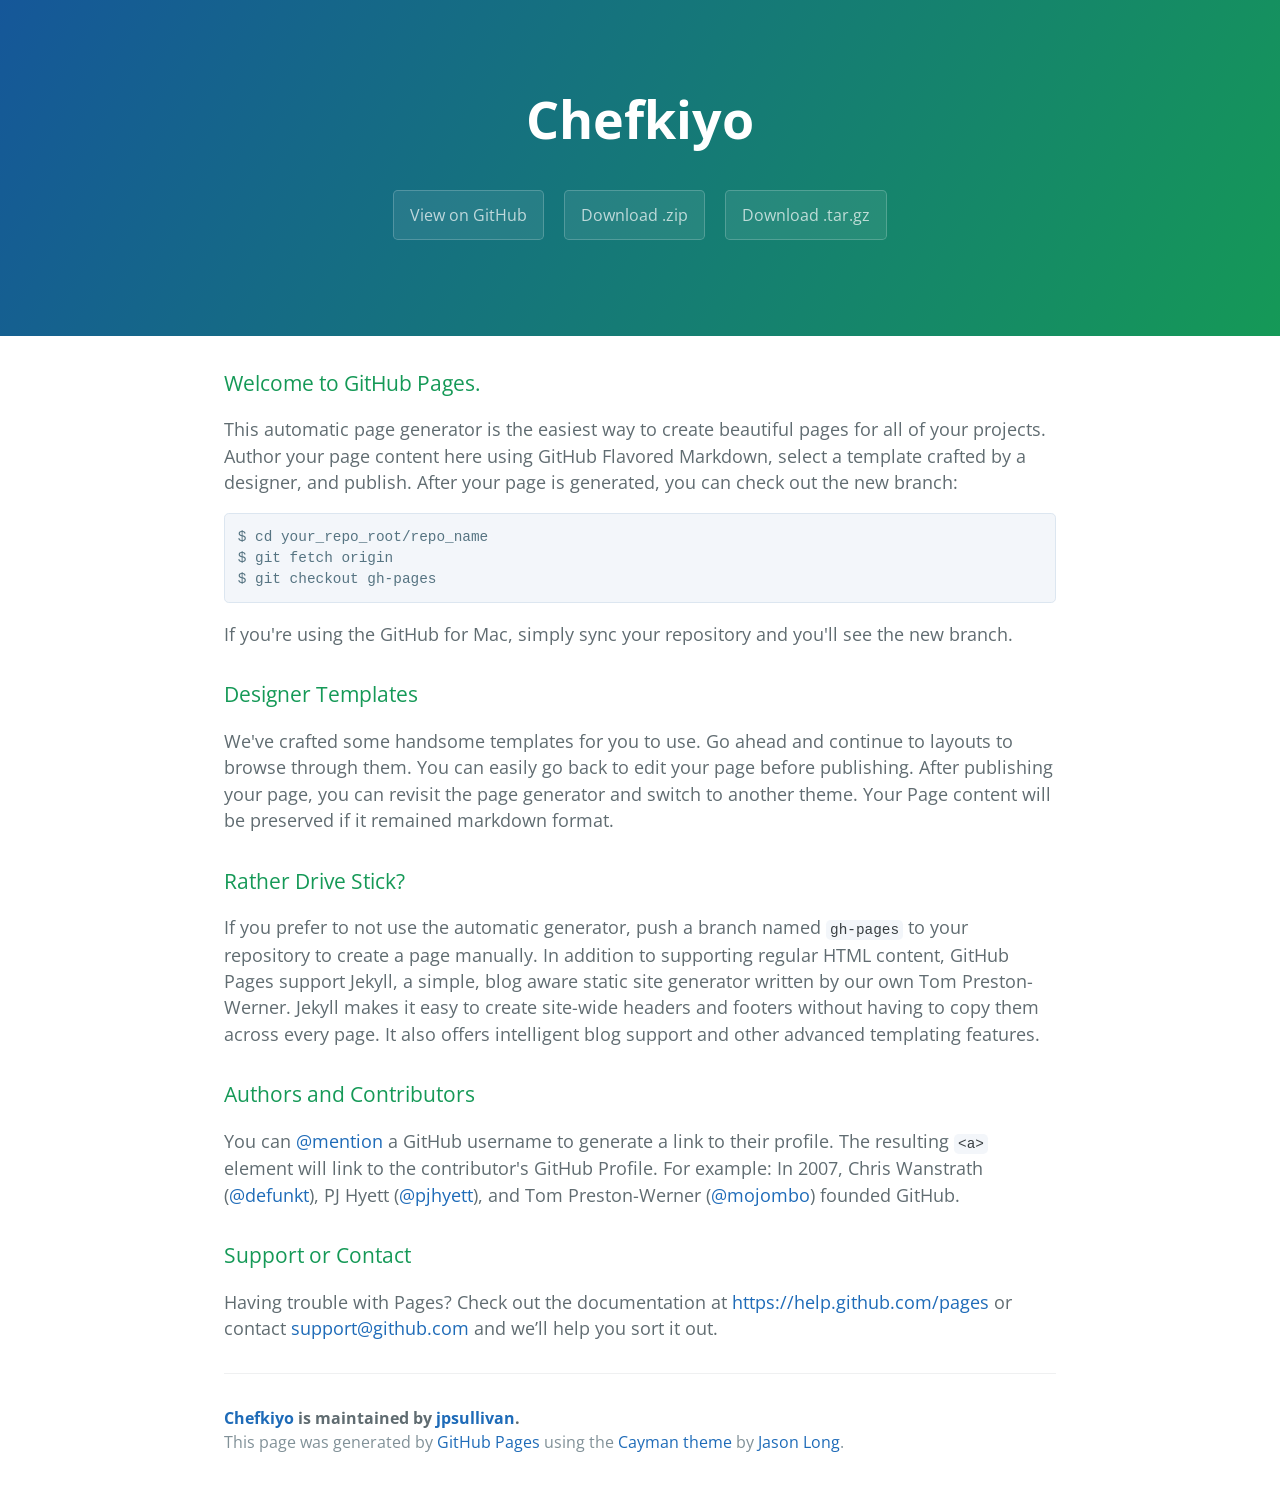
==== index.html @ 0b22c3ad "Create gh-pages branch via GitHub" ====
<!DOCTYPE html>
<html lang="en-us">
  <head>
    <meta charset="UTF-8">
    <title>Chefkiyo by jpsullivan</title>
    <meta name="viewport" content="width=device-width, initial-scale=1">
    <link rel="stylesheet" type="text/css" href="stylesheets/normalize.css" media="screen">
    <link href='http://fonts.googleapis.com/css?family=Open+Sans:400,700' rel='stylesheet' type='text/css'>
    <link rel="stylesheet" type="text/css" href="stylesheets/stylesheet.css" media="screen">
    <link rel="stylesheet" type="text/css" href="stylesheets/github-light.css" media="screen">
  </head>
  <body>
    <section class="page-header">
      <h1 class="project-name">Chefkiyo</h1>
      <h2 class="project-tagline"></h2>
      <a href="https://github.com/jpsullivan/ChefKiyo" class="btn">View on GitHub</a>
      <a href="https://github.com/jpsullivan/ChefKiyo/zipball/master" class="btn">Download .zip</a>
      <a href="https://github.com/jpsullivan/ChefKiyo/tarball/master" class="btn">Download .tar.gz</a>
    </section>

    <section class="main-content">
      <h3>
<a id="welcome-to-github-pages" class="anchor" href="#welcome-to-github-pages" aria-hidden="true"><span class="octicon octicon-link"></span></a>Welcome to GitHub Pages.</h3>

<p>This automatic page generator is the easiest way to create beautiful pages for all of your projects. Author your page content here using GitHub Flavored Markdown, select a template crafted by a designer, and publish. After your page is generated, you can check out the new branch:</p>

<pre><code>$ cd your_repo_root/repo_name
$ git fetch origin
$ git checkout gh-pages
</code></pre>

<p>If you're using the GitHub for Mac, simply sync your repository and you'll see the new branch.</p>

<h3>
<a id="designer-templates" class="anchor" href="#designer-templates" aria-hidden="true"><span class="octicon octicon-link"></span></a>Designer Templates</h3>

<p>We've crafted some handsome templates for you to use. Go ahead and continue to layouts to browse through them. You can easily go back to edit your page before publishing. After publishing your page, you can revisit the page generator and switch to another theme. Your Page content will be preserved if it remained markdown format.</p>

<h3>
<a id="rather-drive-stick" class="anchor" href="#rather-drive-stick" aria-hidden="true"><span class="octicon octicon-link"></span></a>Rather Drive Stick?</h3>

<p>If you prefer to not use the automatic generator, push a branch named <code>gh-pages</code> to your repository to create a page manually. In addition to supporting regular HTML content, GitHub Pages support Jekyll, a simple, blog aware static site generator written by our own Tom Preston-Werner. Jekyll makes it easy to create site-wide headers and footers without having to copy them across every page. It also offers intelligent blog support and other advanced templating features.</p>

<h3>
<a id="authors-and-contributors" class="anchor" href="#authors-and-contributors" aria-hidden="true"><span class="octicon octicon-link"></span></a>Authors and Contributors</h3>

<p>You can <a href="https://github.com/blog/821" class="user-mention">@mention</a> a GitHub username to generate a link to their profile. The resulting <code>&lt;a&gt;</code> element will link to the contributor's GitHub Profile. For example: In 2007, Chris Wanstrath (<a href="https://github.com/defunkt" class="user-mention">@defunkt</a>), PJ Hyett (<a href="https://github.com/pjhyett" class="user-mention">@pjhyett</a>), and Tom Preston-Werner (<a href="https://github.com/mojombo" class="user-mention">@mojombo</a>) founded GitHub.</p>

<h3>
<a id="support-or-contact" class="anchor" href="#support-or-contact" aria-hidden="true"><span class="octicon octicon-link"></span></a>Support or Contact</h3>

<p>Having trouble with Pages? Check out the documentation at <a href="https://help.github.com/pages">https://help.github.com/pages</a> or contact <a href="mailto:support@github.com">support@github.com</a> and we’ll help you sort it out.</p>

      <footer class="site-footer">
        <span class="site-footer-owner"><a href="https://github.com/jpsullivan/ChefKiyo">Chefkiyo</a> is maintained by <a href="https://github.com/jpsullivan">jpsullivan</a>.</span>

        <span class="site-footer-credits">This page was generated by <a href="https://pages.github.com">GitHub Pages</a> using the <a href="https://github.com/jasonlong/cayman-theme">Cayman theme</a> by <a href="https://twitter.com/jasonlong">Jason Long</a>.</span>
      </footer>

    </section>

  
  </body>
</html>
---- stylesheets/stylesheet.css ----
* {
  box-sizing: border-box; }

body {
  padding: 0;
  margin: 0;
  font-family: "Open Sans", "Helvetica Neue", Helvetica, Arial, sans-serif;
  font-size: 16px;
  line-height: 1.5;
  color: #606c71; }

a {
  color: #1e6bb8;
  text-decoration: none; }
  a:hover {
    text-decoration: underline; }

.btn {
  display: inline-block;
  margin-bottom: 1rem;
  color: rgba(255, 255, 255, 0.7);
  background-color: rgba(255, 255, 255, 0.08);
  border-color: rgba(255, 255, 255, 0.2);
  border-style: solid;
  border-width: 1px;
  border-radius: 0.3rem;
  transition: color 0.2s, background-color 0.2s, border-color 0.2s; }
  .btn + .btn {
    margin-left: 1rem; }

.btn:hover {
  color: rgba(255, 255, 255, 0.8);
  text-decoration: none;
  background-color: rgba(255, 255, 255, 0.2);
  border-color: rgba(255, 255, 255, 0.3); }

@media screen and (min-width: 64em) {
  .btn {
    padding: 0.75rem 1rem; } }

@media screen and (min-width: 42em) and (max-width: 64em) {
  .btn {
    padding: 0.6rem 0.9rem;
    font-size: 0.9rem; } }

@media screen and (max-width: 42em) {
  .btn {
    display: block;
    width: 100%;
    padding: 0.75rem;
    font-size: 0.9rem; }
    .btn + .btn {
      margin-top: 1rem;
      margin-left: 0; } }

.page-header {
  color: #fff;
  text-align: center;
  background-color: #159957;
  background-image: linear-gradient(120deg, #155799, #159957); }

@media screen and (min-width: 64em) {
  .page-header {
    padding: 5rem 6rem; } }

@media screen and (min-width: 42em) and (max-width: 64em) {
  .page-header {
    padding: 3rem 4rem; } }

@media screen and (max-width: 42em) {
  .page-header {
    padding: 2rem 1rem; } }

.project-name {
  margin-top: 0;
  margin-bottom: 0.1rem; }

@media screen and (min-width: 64em) {
  .project-name {
    font-size: 3.25rem; } }

@media screen and (min-width: 42em) and (max-width: 64em) {
  .project-name {
    font-size: 2.25rem; } }

@media screen and (max-width: 42em) {
  .project-name {
    font-size: 1.75rem; } }

.project-tagline {
  margin-bottom: 2rem;
  font-weight: normal;
  opacity: 0.7; }

@media screen and (min-width: 64em) {
  .project-tagline {
    font-size: 1.25rem; } }

@media screen and (min-width: 42em) and (max-width: 64em) {
  .project-tagline {
    font-size: 1.15rem; } }

@media screen and (max-width: 42em) {
  .project-tagline {
    font-size: 1rem; } }

.main-content :first-child {
  margin-top: 0; }
.main-content img {
  max-width: 100%; }
.main-content h1, .main-content h2, .main-content h3, .main-content h4, .main-content h5, .main-content h6 {
  margin-top: 2rem;
  margin-bottom: 1rem;
  font-weight: normal;
  color: #159957; }
.main-content p {
  margin-bottom: 1em; }
.main-content code {
  padding: 2px 4px;
  font-family: Consolas, "Liberation Mono", Menlo, Courier, monospace;
  font-size: 0.9rem;
  color: #383e41;
  background-color: #f3f6fa;
  border-radius: 0.3rem; }
.main-content pre {
  padding: 0.8rem;
  margin-top: 0;
  margin-bottom: 1rem;
  font: 1rem Consolas, "Liberation Mono", Menlo, Courier, monospace;
  color: #567482;
  word-wrap: normal;
  background-color: #f3f6fa;
  border: solid 1px #dce6f0;
  border-radius: 0.3rem; }
  .main-content pre > code {
    padding: 0;
    margin: 0;
    font-size: 0.9rem;
    color: #567482;
    word-break: normal;
    white-space: pre;
    background: transparent;
    border: 0; }
.main-content .highlight {
  margin-bottom: 1rem; }
  .main-content .highlight pre {
    margin-bottom: 0;
    word-break: normal; }
.main-content .highlight pre, .main-content pre {
  padding: 0.8rem;
  overflow: auto;
  font-size: 0.9rem;
  line-height: 1.45;
  border-radius: 0.3rem; }
.main-content pre code, .main-content pre tt {
  display: inline;
  max-width: initial;
  padding: 0;
  margin: 0;
  overflow: initial;
  line-height: inherit;
  word-wrap: normal;
  background-color: transparent;
  border: 0; }
  .main-content pre code:before, .main-content pre code:after, .main-content pre tt:before, .main-content pre tt:after {
    content: normal; }
.main-content ul, .main-content ol {
  margin-top: 0; }
.main-content blockquote {
  padding: 0 1rem;
  margin-left: 0;
  color: #819198;
  border-left: 0.3rem solid #dce6f0; }
  .main-content blockquote > :first-child {
    margin-top: 0; }
  .main-content blockquote > :last-child {
    margin-bottom: 0; }
.main-content table {
  display: block;
  width: 100%;
  overflow: auto;
  word-break: normal;
  word-break: keep-all; }
  .main-content table th {
    font-weight: bold; }
  .main-content table th, .main-content table td {
    padding: 0.5rem 1rem;
    border: 1px solid #e9ebec; }
.main-content dl {
  padding: 0; }
  .main-content dl dt {
    padding: 0;
    margin-top: 1rem;
    font-size: 1rem;
    font-weight: bold; }
  .main-content dl dd {
    padding: 0;
    margin-bottom: 1rem; }
.main-content hr {
  height: 2px;
  padding: 0;
  margin: 1rem 0;
  background-color: #eff0f1;
  border: 0; }

@media screen and (min-width: 64em) {
  .main-content {
    max-width: 64rem;
    padding: 2rem 6rem;
    margin: 0 auto;
    font-size: 1.1rem; } }

@media screen and (min-width: 42em) and (max-width: 64em) {
  .main-content {
    padding: 2rem 4rem;
    font-size: 1.1rem; } }

@media screen and (max-width: 42em) {
  .main-content {
    padding: 2rem 1rem;
    font-size: 1rem; } }

.site-footer {
  padding-top: 2rem;
  margin-top: 2rem;
  border-top: solid 1px #eff0f1; }

.site-footer-owner {
  display: block;
  font-weight: bold; }

.site-footer-credits {
  color: #819198; }

@media screen and (min-width: 64em) {
  .site-footer {
    font-size: 1rem; } }

@media screen and (min-width: 42em) and (max-width: 64em) {
  .site-footer {
    font-size: 1rem; } }

@media screen and (max-width: 42em) {
  .site-footer {
    font-size: 0.9rem; } }
---- stylesheets/github-light.css ----
/*
   Copyright 2014 GitHub Inc.

   Licensed under the Apache License, Version 2.0 (the "License");
   you may not use this file except in compliance with the License.
   You may obtain a copy of the License at

       http://www.apache.org/licenses/LICENSE-2.0

   Unless required by applicable law or agreed to in writing, software
   distributed under the License is distributed on an "AS IS" BASIS,
   WITHOUT WARRANTIES OR CONDITIONS OF ANY KIND, either express or implied.
   See the License for the specific language governing permissions and
   limitations under the License.

*/

.pl-c /* comment */ {
  color: #969896;
}

.pl-c1      /* constant, markup.raw, meta.diff.header, meta.module-reference, meta.property-name, support, support.constant, support.variable, variable.other.constant */,
.pl-s .pl-v /* string variable */ {
  color: #0086b3;
}

.pl-e  /* entity */,
.pl-en /* entity.name */ {
  color: #795da3;
}

.pl-s .pl-s1 /* string source */,
.pl-smi      /* storage.modifier.import, storage.modifier.package, storage.type.java, variable.other, variable.parameter.function */ {
  color: #333;
}

.pl-ent /* entity.name.tag */ {
  color: #63a35c;
}

.pl-k /* keyword, storage, storage.type */ {
  color: #a71d5d;
}

.pl-pds              /* punctuation.definition.string, string.regexp.character-class */,
.pl-s                /* string */,
.pl-s .pl-pse .pl-s1 /* string punctuation.section.embedded source */,
.pl-sr               /* string.regexp */,
.pl-sr .pl-cce       /* string.regexp constant.character.escape */,
.pl-sr .pl-sra       /* string.regexp string.regexp.arbitrary-repitition */,
.pl-sr .pl-sre       /* string.regexp source.ruby.embedded */ {
  color: #183691;
}

.pl-v /* variable */ {
  color: #ed6a43;
}

.pl-id /* invalid.deprecated */ {
  color: #b52a1d;
}

.pl-ii /* invalid.illegal */ {
  background-color: #b52a1d;
  color: #f8f8f8;
}

.pl-sr .pl-cce /* string.regexp constant.character.escape */ {
  color: #63a35c;
  font-weight: bold;
}

.pl-ml /* markup.list */ {
  color: #693a17;
}

.pl-mh        /* markup.heading */,
.pl-mh .pl-en /* markup.heading entity.name */,
.pl-ms        /* meta.separator */ {
  color: #1d3e81;
  font-weight: bold;
}

.pl-mq /* markup.quote */ {
  color: #008080;
}

.pl-mi /* markup.italic */ {
  color: #333;
  font-style: italic;
}

.pl-mb /* markup.bold */ {
  color: #333;
  font-weight: bold;
}

.pl-md /* markup.deleted, meta.diff.header.from-file */ {
  background-color: #ffecec;
  color: #bd2c00;
}

.pl-mi1 /* markup.inserted, meta.diff.header.to-file */ {
  background-color: #eaffea;
  color: #55a532;
}

.pl-mdr /* meta.diff.range */ {
  color: #795da3;
  font-weight: bold;
}

.pl-mo /* meta.output */ {
  color: #1d3e81;
}
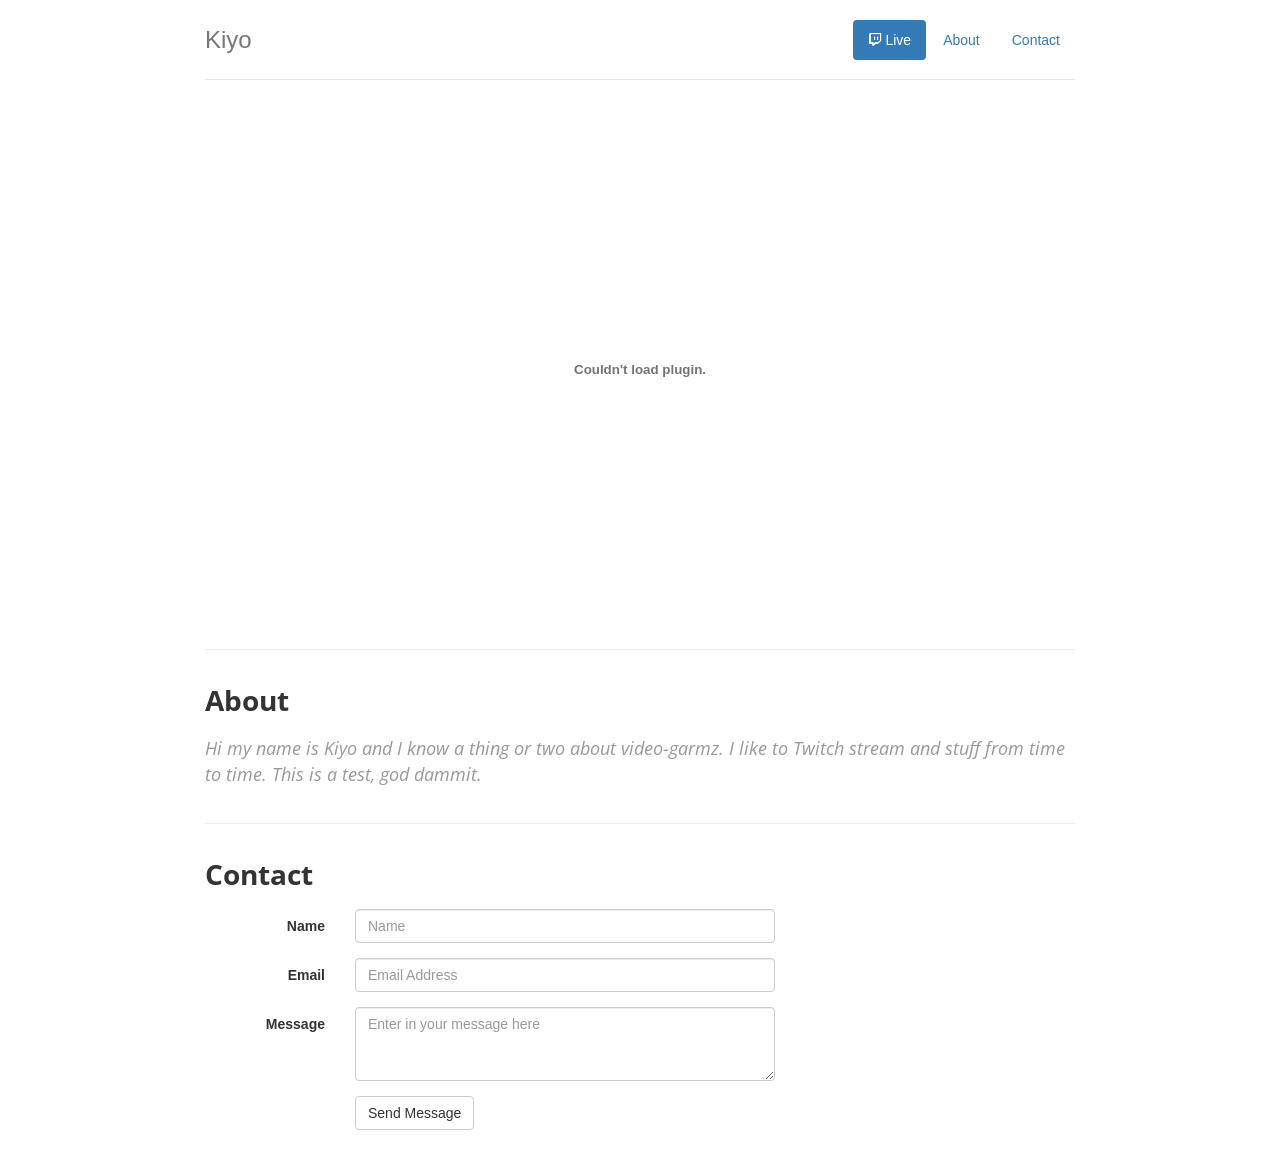
==== commit 2d271ebd: "Added in compiled distribution files" ====
--- a/index.html
+++ b/index.html
@@ -1,65 +1,10 @@
-<!DOCTYPE html>
-<html lang="en-us">
-  <head>
-    <meta charset="UTF-8">
-    <title>Chefkiyo by jpsullivan</title>
-    <meta name="viewport" content="width=device-width, initial-scale=1">
-    <link rel="stylesheet" type="text/css" href="stylesheets/normalize.css" media="screen">
-    <link href='http://fonts.googleapis.com/css?family=Open+Sans:400,700' rel='stylesheet' type='text/css'>
-    <link rel="stylesheet" type="text/css" href="stylesheets/stylesheet.css" media="screen">
-    <link rel="stylesheet" type="text/css" href="stylesheets/github-light.css" media="screen">
-  </head>
-  <body>
-    <section class="page-header">
-      <h1 class="project-name">Chefkiyo</h1>
-      <h2 class="project-tagline"></h2>
-      <a href="https://github.com/jpsullivan/ChefKiyo" class="btn">View on GitHub</a>
-      <a href="https://github.com/jpsullivan/ChefKiyo/zipball/master" class="btn">Download .zip</a>
-      <a href="https://github.com/jpsullivan/ChefKiyo/tarball/master" class="btn">Download .tar.gz</a>
-    </section>
-
-    <section class="main-content">
-      <h3>
-<a id="welcome-to-github-pages" class="anchor" href="#welcome-to-github-pages" aria-hidden="true"><span class="octicon octicon-link"></span></a>Welcome to GitHub Pages.</h3>
-
-<p>This automatic page generator is the easiest way to create beautiful pages for all of your projects. Author your page content here using GitHub Flavored Markdown, select a template crafted by a designer, and publish. After your page is generated, you can check out the new branch:</p>
-
-<pre><code>$ cd your_repo_root/repo_name
-$ git fetch origin
-$ git checkout gh-pages
-</code></pre>
-
-<p>If you're using the GitHub for Mac, simply sync your repository and you'll see the new branch.</p>
-
-<h3>
-<a id="designer-templates" class="anchor" href="#designer-templates" aria-hidden="true"><span class="octicon octicon-link"></span></a>Designer Templates</h3>
-
-<p>We've crafted some handsome templates for you to use. Go ahead and continue to layouts to browse through them. You can easily go back to edit your page before publishing. After publishing your page, you can revisit the page generator and switch to another theme. Your Page content will be preserved if it remained markdown format.</p>
-
-<h3>
-<a id="rather-drive-stick" class="anchor" href="#rather-drive-stick" aria-hidden="true"><span class="octicon octicon-link"></span></a>Rather Drive Stick?</h3>
-
-<p>If you prefer to not use the automatic generator, push a branch named <code>gh-pages</code> to your repository to create a page manually. In addition to supporting regular HTML content, GitHub Pages support Jekyll, a simple, blog aware static site generator written by our own Tom Preston-Werner. Jekyll makes it easy to create site-wide headers and footers without having to copy them across every page. It also offers intelligent blog support and other advanced templating features.</p>
-
-<h3>
-<a id="authors-and-contributors" class="anchor" href="#authors-and-contributors" aria-hidden="true"><span class="octicon octicon-link"></span></a>Authors and Contributors</h3>
-
-<p>You can <a href="https://github.com/blog/821" class="user-mention">@mention</a> a GitHub username to generate a link to their profile. The resulting <code>&lt;a&gt;</code> element will link to the contributor's GitHub Profile. For example: In 2007, Chris Wanstrath (<a href="https://github.com/defunkt" class="user-mention">@defunkt</a>), PJ Hyett (<a href="https://github.com/pjhyett" class="user-mention">@pjhyett</a>), and Tom Preston-Werner (<a href="https://github.com/mojombo" class="user-mention">@mojombo</a>) founded GitHub.</p>
-
-<h3>
-<a id="support-or-contact" class="anchor" href="#support-or-contact" aria-hidden="true"><span class="octicon octicon-link"></span></a>Support or Contact</h3>
-
-<p>Having trouble with Pages? Check out the documentation at <a href="https://help.github.com/pages">https://help.github.com/pages</a> or contact <a href="mailto:support@github.com">support@github.com</a> and we’ll help you sort it out.</p>
-
-      <footer class="site-footer">
-        <span class="site-footer-owner"><a href="https://github.com/jpsullivan/ChefKiyo">Chefkiyo</a> is maintained by <a href="https://github.com/jpsullivan">jpsullivan</a>.</span>
-
-        <span class="site-footer-credits">This page was generated by <a href="https://pages.github.com">GitHub Pages</a> using the <a href="https://github.com/jasonlong/cayman-theme">Cayman theme</a> by <a href="https://twitter.com/jasonlong">Jason Long</a>.</span>
-      </footer>
-
-    </section>
-
-  
-  </body>
-</html>
-
+<!doctype html> <html class=no-js> <head> <meta charset=utf-8> <meta name=description> <meta name=viewport content="width=device-width, initial-scale=1"> <title>yeomantest</title>  <link rel=stylesheet href=styles/main.css> <script src=scripts/vendor/modernizr.js></script> </head> <body> <!--[if lt IE 10]>
+ <p class="browserupgrade">You are using an <strong>outdated</strong> browser. Please <a href="http://browsehappy.com/">upgrade your browser</a> to improve your experience.</p>
+ <![endif]--> <div class=container> <div class="header clearfix"> <nav> <ul class="nav nav-pills pull-right"> <li role=presentation class=active> <a href=#> <i class="fa fa-twitch"></i> Live </a> </li> <li role=presentation><a href=#about>About</a></li> <li role=presentation><a href=#contact>Contact</a></li> </ul> </nav> <h3 class=text-muted>Kiyo</h3> </div>  <div class=feed> <div class="embed-responsive embed-responsive-16by9"> <object type=application/x-shockwave-flash height=475 width=870 data=//www-cdn.jtvnw.net/swflibs/TwitchPlayer.swf bgcolor=#000000> <param name=allowFullScreen value=true> <param name=allowScriptAccess value=always> <param name=allowNetworking value=all> <param name=movie value=//www-cdn.jtvnw.net/swflibs/TwitchPlayer.swf> <param name=flashvars value="channel=chefkiyo&auto_play=true&start_volume=100"> </object> </div>  </div> <hr> <div id=about> <h3 class=category-header>About</h3> <p class=blurb> Hi my name is Kiyo and I know a thing or two about video-garmz. I like to Twitch stream and stuff from time to time. This is a test, god dammit. </p> </div> <hr> <div id=contact> <h3 class=category-header>Contact</h3> <form class=form-horizontal> <div class=form-group> <label for=inputName class="col-sm-2 control-label">Name</label> <div class=col-sm-6> <input type=text class=form-control id=inputName placeholder=Name> </div> </div> <div class=form-group> <label for=inputEmail class="col-sm-2 control-label">Email</label> <div class=col-sm-6> <input type=email class=form-control id=inputEmail placeholder="Email Address"> </div> </div> <div class=form-group> <label for=inputMessage class="col-sm-2 control-label">Message</label> <div class=col-sm-6> <textarea class=form-control id=inputMessage rows=3 placeholder="Enter in your message here"></textarea> </div> </div> <div class=form-group> <div class="col-sm-offset-2 col-sm-10"> <button type=submit class="btn btn-default">Send Message</button> </div> </div> </form> </div> </div>  <script>
+      (function(b,o,i,l,e,r){b.GoogleAnalyticsObject=l;b[l]||(b[l]=
+      function(){(b[l].q=b[l].q||[]).push(arguments)});b[l].l=+new Date;
+      e=o.createElement(i);r=o.getElementsByTagName(i)[0];
+      e.src='//www.google-analytics.com/analytics.js';
+      r.parentNode.insertBefore(e,r)}(window,document,'script','ga'));
+      ga('create','UA-XXXXX-X');ga('send','pageview');
+    </script> <script src=scripts/vendor.js></script> <script src=scripts/plugins.js></script> <script src=scripts/main.js></script> </body> </html> 
